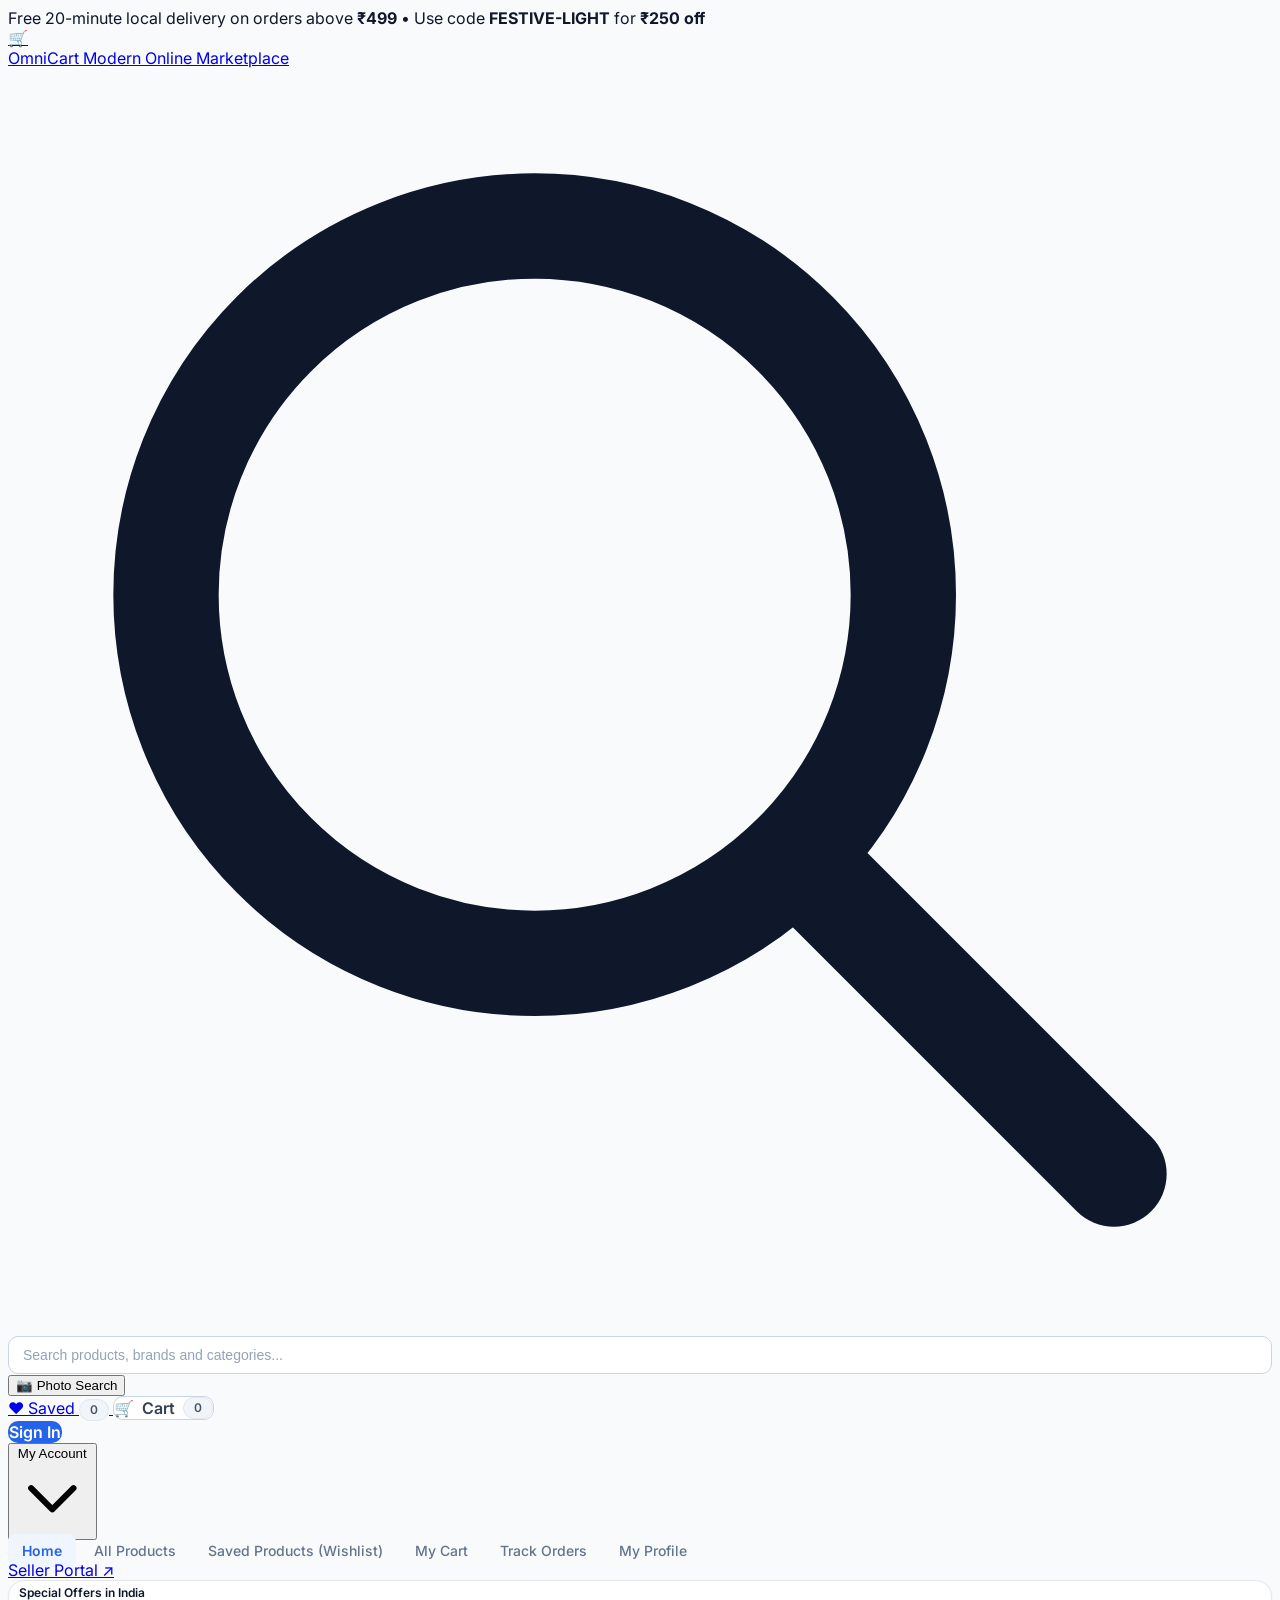
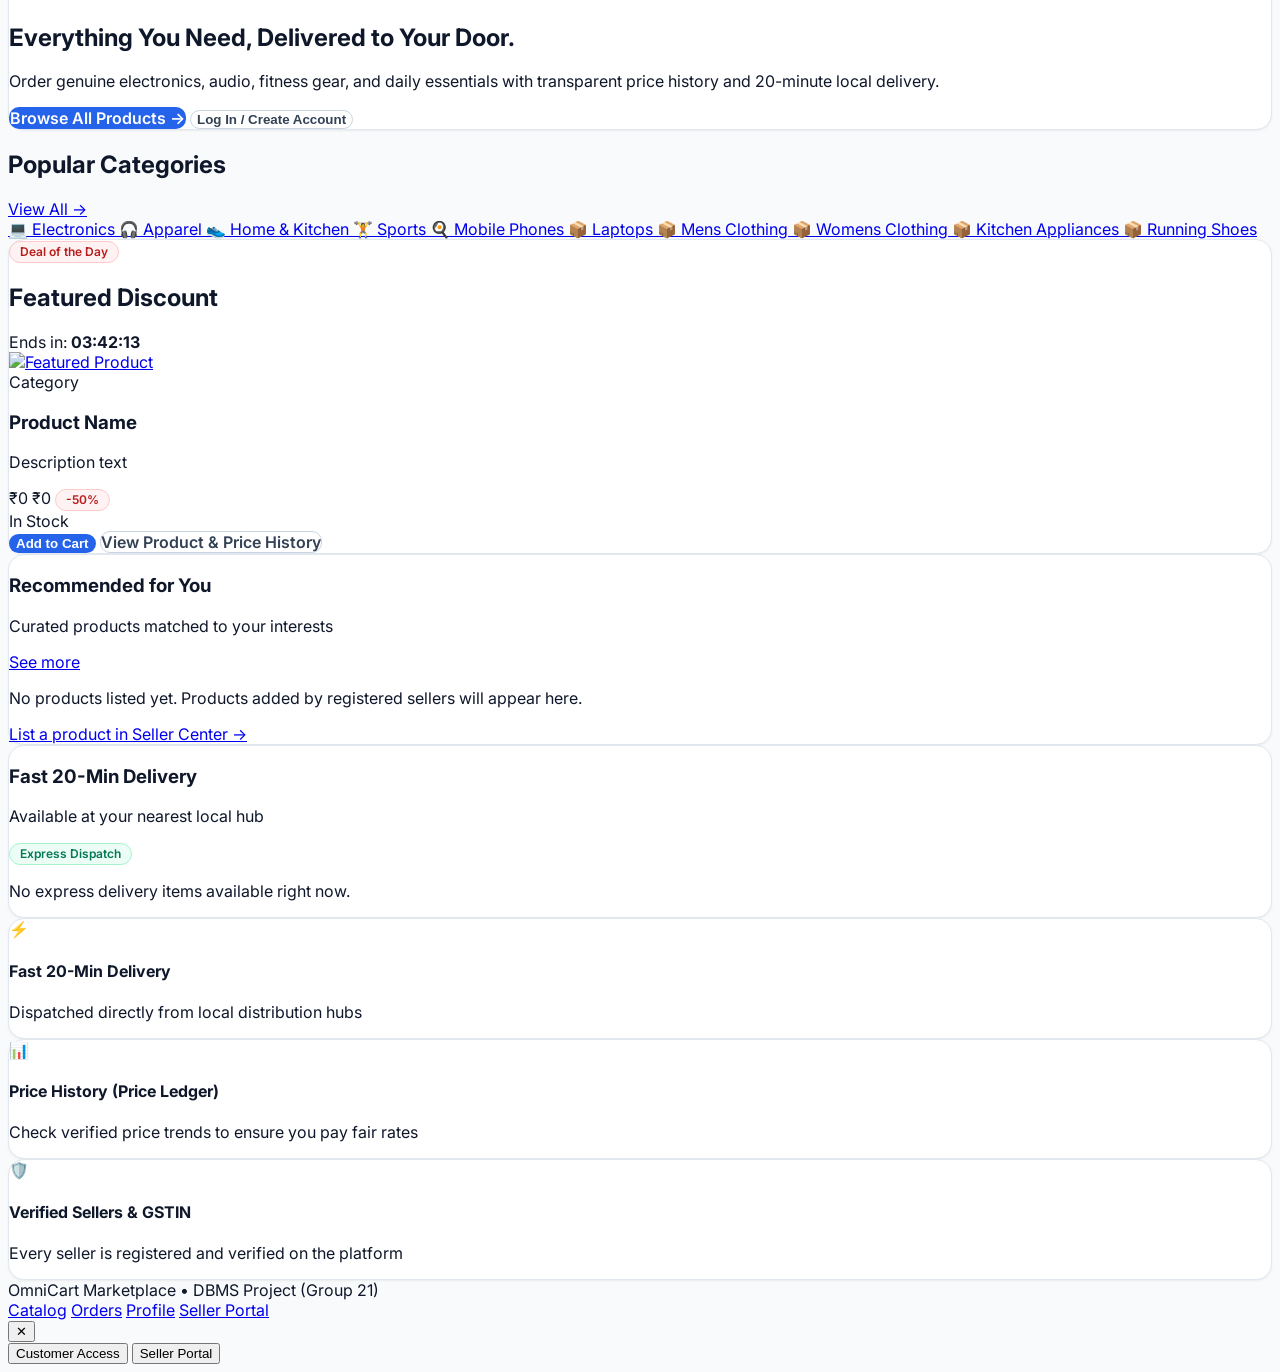
==== omnicart-frontend/index.html @ b3bab656 "Initial" ====
<!DOCTYPE html>
<html lang="en">
<head>
  <meta charset="UTF-8">
  <meta name="viewport" content="width=device-width, initial-scale=1.0">
  <title>OmniCart — Modern Online Marketplace</title>

  <!-- Tailwind CSS CDN -->
  <script src="https://cdn.tailwindcss.com"></script>

  <!-- Google Fonts -->
  <link rel="preconnect" href="https://fonts.googleapis.com">
  <link rel="preconnect" href="https://fonts.gstatic.com" crossorigin>
  <link href="https://fonts.googleapis.com/css2?family=Inter:wght@300;400;500;600;700;800&display=swap" rel="stylesheet">

  <!-- Custom Clean Styles with Enlarged Fonts -->
  <link rel="stylesheet" href="css/styles.css">

  <script>
    tailwind.config = {
      theme: {
        extend: {
          fontFamily: {
            sans: ['Inter', 'sans-serif'],
          }
        }
      }
    }
  </script>
</head>
<body class="bg-slate-50 text-slate-800 min-h-screen flex flex-col font-sans text-base">

  <!-- Toast Container -->
  <div id="toast-container" class="fixed top-5 right-5 z-50 flex flex-col gap-2.5 pointer-events-none max-w-sm w-full"></div>

  <!-- TOP ANNOUNCEMENT BAR (Prices in Rupees ₹) -->
  <div class="bg-blue-600 text-white text-sm py-2.5 px-4 text-center font-medium">
    <span>Free 20-minute local delivery on orders above <strong>₹499</strong> • Use code <strong class="underline">FESTIVE-LIGHT</strong> for <strong>₹250 off</strong></span>
  </div>

  <!-- MAIN NAVIGATION HEADER -->
  <header class="bg-white border-b border-slate-200 sticky top-0 z-40">
    <div class="max-w-7xl mx-auto px-4 sm:px-6 lg:px-8 py-4 flex items-center justify-between gap-4">
      
      <!-- Brand Logo -->
      <a href="index.html" class="flex items-center gap-3 shrink-0">
        <div class="w-10 h-10 rounded-xl bg-blue-600 text-white flex items-center justify-center font-bold text-xl shadow-sm">
          🛒
        </div>
        <div>
          <span class="text-2xl font-bold tracking-tight text-slate-900 block leading-tight">OmniCart</span>
          <span class="text-xs text-slate-500 font-medium block">Modern Online Marketplace</span>
        </div>
      </a>

      <!-- Global Search Bar -->
      <div class="flex-1 max-w-2xl relative hidden sm:block">
        <div class="relative flex items-center">
          <svg class="w-5 h-5 text-slate-400 absolute left-3.5" fill="none" stroke="currentColor" stroke-width="2" viewBox="0 0 24 24"><path stroke-linecap="round" stroke-linejoin="round" d="M21 21l-6-6m2-5a7 7 0 11-14 0 7 7 0 0114 0z"/></svg>
          <input
            type="text"
            placeholder="Search products, brands and categories..."
            class="global-search-input clean-input pl-11 pr-28 py-2.5 text-sm"
          />
          <button
            onclick="UIModule.openVisualSearchModal()"
            class="absolute right-2 px-3 py-1.5 text-xs rounded-lg bg-slate-100 hover:bg-slate-200 text-slate-700 font-medium transition-colors flex items-center gap-1.5"
          >
            <span>📷</span> Photo Search
          </button>
        </div>
      </div>

      <!-- Right Header Actions (Initial Login Option vs Logged In User) -->
      <div class="flex items-center gap-3 shrink-0">
        
        <!-- Saved Products Link (Guarded) -->
        <a
          href="saved-products.html"
          onclick="return AuthModule.guardUserClick('saved-products.html', event)"
          class="flex items-center gap-1.5 p-2 rounded-lg text-slate-700 hover:bg-slate-100 text-xs font-semibold"
        >
          <span>❤️</span>
          <span class="hidden sm:inline">Saved</span>
          <span id="header-saved-badge" class="badge badge-blue text-[11px] saved-count-badge">0</span>
        </a>

        <!-- Cart Button (Guarded) -->
        <a
          href="cart.html"
          onclick="return AuthModule.guardUserClick('cart.html', event)"
          class="btn-secondary py-2 px-3 text-xs font-semibold flex items-center gap-2"
        >
          <span>🛒</span>
          <span class="hidden sm:inline">Cart</span>
          <span id="header-cart-badge" class="badge badge-blue text-[11px]">0</span>
        </a>

        <!-- SINGLE SIGN IN BUTTON (When Guest) -->
        <div id="header-guest-auth" class="flex items-center gap-2">
          <a
            href="login.html"
            class="btn-primary py-2 px-4 text-xs font-semibold"
          >
            Sign In
          </a>
        </div>

        <!-- LOGGED-IN USER DROPDOWN (Visible after login) -->
        <div id="header-user-auth" class="relative hidden">
          <button
            onclick="AuthModule.toggleAuthDropdown()"
            class="flex items-center gap-2 px-3.5 py-2 rounded-xl border border-slate-200 hover:bg-slate-50 text-sm font-semibold text-slate-800 transition-colors"
          >
            <div class="w-2.5 h-2.5 rounded-full bg-blue-600"></div>
            <span id="header-user-name">My Account</span>
            <svg class="w-4 h-4 text-slate-400" fill="none" stroke="currentColor" stroke-width="2" viewBox="0 0 24 24"><path stroke-linecap="round" stroke-linejoin="round" d="M19 9l-7 7-7-7"/></svg>
          </button>

          <!-- Dropdown Menu -->
          <div
            id="auth-dropdown-menu"
            class="hidden absolute right-0 mt-2 w-64 rounded-xl bg-white border border-slate-200 shadow-xl p-2 z-50 text-sm"
          >
            <div id="auth-dropdown-items"></div>
          </div>
        </div>

      </div>
    </div>

    <!-- Secondary Navigation Bar with Larger Fonts -->
    <div class="border-t border-slate-100 bg-white">
      <div class="max-w-7xl mx-auto px-4 sm:px-6 lg:px-8 flex items-center justify-between text-sm py-2 overflow-x-auto no-scrollbar">
        <div class="flex items-center gap-1.5">
          <a href="index.html" class="nav-tab active">Home</a>
          <a href="products.html" class="nav-tab">All Products</a>
          <a href="saved-products.html" onclick="return AuthModule.guardUserClick('saved-products.html', event)" class="nav-tab">Saved Products (Wishlist)</a>
          <a href="cart.html" onclick="return AuthModule.guardUserClick('cart.html', event)" class="nav-tab">My Cart</a>
          <a href="orders.html" onclick="return AuthModule.guardUserClick('orders.html', event)" class="nav-tab">Track Orders</a>
          <a href="customer-profile.html" onclick="return AuthModule.guardUserClick('customer-profile.html', event)" class="nav-tab">My Profile</a>
        </div>
        <a href="seller-dashboard.html" onclick="return AuthModule.guardSellerClick('seller-dashboard.html', event)" class="text-xs font-semibold text-emerald-700 hover:text-emerald-800 bg-emerald-50 hover:bg-emerald-100 px-3.5 py-1.5 rounded-lg transition-colors shrink-0">
          Seller Portal ↗
        </a>
      </div>
    </div>
  </header>

  <!-- MAIN CONTENT CONTAINER -->
  <main class="max-w-7xl mx-auto px-4 sm:px-6 lg:px-8 py-8 flex-1 space-y-10">

    <!-- HERO BANNER -->
    <section class="clean-card p-8 sm:p-12 bg-gradient-to-r from-blue-600 to-indigo-700 text-white relative overflow-hidden shadow-md">
      <div class="relative z-10 max-w-2xl">
        <span class="badge bg-white/20 text-white border-0 text-xs mb-3 font-semibold">Special Offers in India</span>
        <h1 class="text-3xl sm:text-5xl font-extrabold tracking-tight mb-4 leading-tight">
          Everything You Need, Delivered to Your Door.
        </h1>
        <p class="text-blue-100 text-base sm:text-lg mb-6 leading-relaxed">
          Order genuine electronics, audio, fitness gear, and daily essentials with transparent price history and 20-minute local delivery.
        </p>
        <div class="flex flex-wrap items-center gap-3">
          <a href="products.html" class="btn-primary bg-white text-blue-700 hover:bg-blue-50 text-sm py-3 px-6 shadow-sm">
            Browse All Products →
          </a>
          <button onclick="AuthModule.openAuthModal('buyer')" class="btn-secondary bg-white/10 text-white border-white/40 hover:bg-white/20 text-sm py-3 px-6">
            Log In / Create Account
          </button>
        </div>
      </div>
    </section>

    <!-- CATEGORY PILLS BAR -->
    <section>
      <div class="flex items-center justify-between mb-4">
        <h2 class="text-lg font-bold text-slate-900">Popular Categories</h2>
        <a href="products.html" class="text-sm font-semibold text-blue-600 hover:underline">View All →</a>
      </div>
      <div class="flex items-center gap-2.5 overflow-x-auto pb-2 no-scrollbar" id="category-pills-container">
        <!-- Rendered dynamically -->
      </div>
    </section>

    <!-- FEATURED DEAL OF THE DAY (In Rupees ₹) -->
    <section class="clean-card p-6 sm:p-8">
      <div class="flex items-center justify-between pb-4 mb-6 border-b border-slate-100">
        <div>
          <span class="badge badge-red text-xs mb-1">Deal of the Day</span>
          <h2 class="text-xl font-bold text-slate-900">Featured Discount</h2>
        </div>
        <div class="text-sm text-slate-500 font-medium">
          Ends in: <strong id="deal-timer" class="text-red-600 font-bold">03:42:15</strong>
        </div>
      </div>

      <div class="grid grid-cols-1 md:grid-cols-12 gap-8 items-center">
        <!-- Image Column -->
        <div class="md:col-span-5 flex flex-col items-center">
          <div class="w-full h-64 sm:h-72 rounded-2xl bg-slate-50 border border-slate-100 flex items-center justify-center p-6">
            <a id="featured-detail-link" href="product-detail.html?id=PROD-001" class="w-full h-full flex items-center justify-center">
              <img id="featured-img" src="" alt="Featured Product" class="w-full h-full object-contain hover:scale-105 transition-transform duration-300">
            </a>
          </div>
          <!-- Thumbs -->
          <div class="flex items-center gap-2 mt-4" id="featured-thumbs-container"></div>
        </div>

        <!-- Details Column -->
        <div class="md:col-span-7 flex flex-col justify-between space-y-4">
          <div>
            <div class="text-xs text-blue-600 font-semibold mb-1" id="featured-category">Category</div>
            <h3 class="text-2xl font-bold text-slate-900 mb-2" id="featured-title">Product Name</h3>
            <p class="text-base text-slate-600 mb-4 leading-relaxed" id="featured-desc">Description text</p>

            <div class="flex items-baseline gap-3 mb-2">
              <span class="text-3xl font-extrabold text-slate-900" id="featured-price">₹0</span>
              <span class="text-base text-slate-400 line-through" id="featured-orig-price">₹0</span>
              <span class="badge badge-red font-bold" id="featured-discount">-50%</span>
            </div>

            <div class="text-sm text-emerald-700 font-medium" id="featured-stock">In Stock</div>
          </div>

          <div class="flex items-center gap-3 pt-2">
            <button onclick="BuyerModule.addCurrentDealToCart()" class="btn-primary text-sm py-3 px-6">
              Add to Cart
            </button>
            <a id="featured-detail-link-2" href="product-detail.html?id=PROD-001" class="btn-secondary text-sm py-3 px-6">
              View Product & Price History
            </a>
          </div>
        </div>
      </div>
    </section>

    <!-- 2 COLUMN GRID: RECOMMENDED PRODUCTS & FAST DELIVERY -->
    <div class="grid grid-cols-1 md:grid-cols-2 gap-8">
      
      <!-- Recommended for You -->
      <section class="clean-card p-6">
        <div class="flex items-center justify-between mb-5 pb-2 border-b border-slate-100">
          <div>
            <h3 class="font-bold text-slate-900 text-lg">Recommended for You</h3>
            <p class="text-xs text-slate-500">Curated products matched to your interests</p>
          </div>
          <a href="products.html" class="text-xs font-semibold text-blue-600 hover:underline">See more</a>
        </div>
        <div class="space-y-3.5" id="recommended-products-container">
          <!-- Populated dynamically -->
        </div>
      </section>

      <!-- Fast Delivery Near You -->
      <section class="clean-card p-6">
        <div class="flex items-center justify-between mb-5 pb-2 border-b border-slate-100">
          <div>
            <h3 class="font-bold text-slate-900 text-lg">Fast 20-Min Delivery</h3>
            <p class="text-xs text-slate-500">Available at your nearest local hub</p>
          </div>
          <span class="badge badge-green text-xs">Express Dispatch</span>
        </div>
        <div class="space-y-3.5" id="fast-delivery-container">
          <!-- Populated dynamically -->
        </div>
      </section>

    </div>

    <!-- VALUE PROPOSITIONS -->
    <section class="grid grid-cols-1 sm:grid-cols-3 gap-6 pt-4">
      <div class="clean-card p-6 text-center">
        <div class="text-3xl mb-2">⚡</div>
        <h4 class="font-bold text-base text-slate-900">Fast 20-Min Delivery</h4>
        <p class="text-sm text-slate-500 mt-1">Dispatched directly from local distribution hubs</p>
      </div>
      <div class="clean-card p-6 text-center">
        <div class="text-3xl mb-2">📊</div>
        <h4 class="font-bold text-base text-slate-900">Price History (Price Ledger)</h4>
        <p class="text-sm text-slate-500 mt-1">Check verified price trends to ensure you pay fair rates</p>
      </div>
      <div class="clean-card p-6 text-center">
        <div class="text-3xl mb-2">🛡️</div>
        <h4 class="font-bold text-base text-slate-900">Verified Sellers & GSTIN</h4>
        <p class="text-sm text-slate-500 mt-1">Every seller is registered and verified on the platform</p>
      </div>
    </section>

  </main>

  <!-- CLEAN FOOTER -->
  <footer class="bg-white border-t border-slate-200 mt-16 py-10 text-sm text-slate-500">
    <div class="max-w-7xl mx-auto px-4 sm:px-6 lg:px-8 flex flex-col sm:flex-row items-center justify-between gap-4">
      <div class="flex items-center gap-3">
        <span class="font-bold text-slate-900 text-base">OmniCart Marketplace</span>
        <span>•</span>
        <span>DBMS Project (Group 21)</span>
      </div>
      <div class="flex items-center gap-6 text-sm">
        <a href="products.html" class="hover:underline">Catalog</a>
        <a href="orders.html" onclick="return AuthModule.guardUserClick('orders.html', event)" class="hover:underline">Orders</a>
        <a href="customer-profile.html" onclick="return AuthModule.guardUserClick('customer-profile.html', event)" class="hover:underline">Profile</a>
        <a href="seller-dashboard.html" onclick="return AuthModule.guardSellerClick('seller-dashboard.html', event)" class="hover:underline text-emerald-700 font-semibold">Seller Portal</a>
      </div>
    </div>
  </footer>

  <!-- CLEAN LOGIN / SIGN IN MODAL -->
  <div id="auth-modal" class="fixed inset-0 z-50 flex items-center justify-center p-4 bg-slate-900/50 backdrop-blur-xs hidden">
    <div class="relative w-full max-w-md bg-white rounded-2xl p-6 sm:p-8 border border-slate-200 shadow-2xl">
      <button onclick="AuthModule.closeAuthModal()" class="absolute top-4 right-4 text-slate-400 hover:text-slate-800 text-xl font-bold">✕</button>

      <div class="grid grid-cols-2 gap-2 p-1 rounded-xl bg-slate-100 mb-5 text-xs">
        <button id="modal-tab-buyer" onclick="AuthModule.setModalTab('buyer')" class="py-2.5 rounded-lg font-semibold transition-all bg-white text-blue-700 shadow-xs border border-slate-200">
          Customer Access
        </button>
        <button id="modal-tab-seller" onclick="AuthModule.setModalTab('seller')" class="py-2.5 rounded-lg font-medium transition-all text-slate-600 hover:text-slate-900">
          Seller Portal
        </button>
      </div>

      <div id="auth-modal-form-container"></div>
    </div>
  </div>

  <!-- VISUAL SEARCH MODAL CONTAINER (Injected and managed by VisualSearchModule) -->
  <div id="visual-search-modal" class="fixed inset-0 z-50 flex items-center justify-center p-3 sm:p-4 bg-slate-900/60 backdrop-blur-sm hidden"></div>

  <!-- JAVASCRIPT MODULES -->
  <script src="js/data-store.js"></script>
  <script src="js/ui-module.js"></script>
  <script src="js/auth-module.js"></script>
  <script src="js/visual-search-module.js"></script>
  <script src="js/buyer-module.js"></script>
  <script src="js/app.js"></script>
  <script>
    window.addEventListener('DOMContentLoaded', () => {
      BuyerModule.init();
    });
  </script>
</body>
</html>
---- omnicart-frontend/css/styles.css ----
/* ==========================================================================
   OmniCart Marketplace — Modern Design System & Clean Styles
   ========================================================================== */

@import url('https://fonts.googleapis.com/css2?family=Inter:wght@300;400;500;600;700;800;900&display=swap');

:root {
  --primary-50: #eff6ff;
  --primary-100: #dbeafe;
  --primary-500: #3b82f6;
  --primary-600: #2563eb;
  --primary-700: #1d4ed8;
  --primary-800: #1e40af;
  
  --emerald-50: #ecfdf5;
  --emerald-500: #10b981;
  --emerald-600: #059669;
  --emerald-700: #047857;

  --surface-bg: #f8fafc;
  --card-bg: #ffffff;
  --border-color: #e2e8f0;
  --text-main: #0f172a;
  --text-muted: #64748b;

  --shadow-subtle: 0 1px 3px 0 rgb(0 0 0 / 0.05), 0 1px 2px -1px rgb(0 0 0 / 0.05);
  --shadow-card: 0 4px 6px -1px rgb(0 0 0 / 0.07), 0 2px 4px -2px rgb(0 0 0 / 0.05);
  --shadow-elevated: 0 10px 15px -3px rgb(0 0 0 / 0.08), 0 4px 6px -4px rgb(0 0 0 / 0.04);
  --shadow-modal: 0 25px 50px -12px rgb(0 0 0 / 0.25);
  --radius-lg: 0.875rem;
  --radius-xl: 1rem;
}

* {
  box-sizing: border-box;
}

body {
  font-family: 'Inter', -apple-system, BlinkMacSystemFont, "Segoe UI", Roboto, sans-serif;
  background-color: var(--surface-bg);
  color: var(--text-main);
  -webkit-font-smoothing: antialiased;
  -moz-osx-font-smoothing: grayscale;
}

/* Custom Scrollbar */
::-webkit-scrollbar {
  width: 6px;
  height: 6px;
}
::-webkit-scrollbar-track {
  background: #f1f5f9;
}
::-webkit-scrollbar-thumb {
  background: #cbd5e1;
  border-radius: 9999px;
}
::-webkit-scrollbar-thumb:hover {
  background: #94a3b8;
}
.no-scrollbar::-webkit-scrollbar {
  display: none;
}
.no-scrollbar {
  -ms-overflow-style: none;
  scrollbar-width: none;
}

/* Clean Card Component */
.clean-card {
  background-color: #ffffff;
  border: 1px solid #e2e8f0;
  border-radius: var(--radius-xl);
  box-shadow: var(--shadow-subtle);
  transition: all 0.2s cubic-bezier(0.16, 1, 0.3, 1);
}

.clean-card:hover {
  box-shadow: var(--shadow-card);
}

.clean-card-hover:hover {
  transform: translateY(-2px);
  border-color: #cbd5e1;
  box-shadow: var(--shadow-elevated);
}

/* Inputs & Form Elements */
.clean-input, .clean-select {
  width: 100%;
  padding: 0.625rem 0.875rem;
  font-size: 0.875rem;
  border-radius: 0.625rem;
  border: 1px solid #cbd5e1;
  background-color: #ffffff;
  color: #1e293b;
  outline: none;
  transition: all 0.15s ease-in-out;
}

.clean-input:focus, .clean-select:focus {
  border-color: var(--primary-600);
  box-shadow: 0 0 0 3px rgba(37, 99, 235, 0.15);
  background-color: #ffffff;
}

.clean-input::placeholder {
  color: #94a3b8;
}

/* Primary & Secondary Buttons */
.btn-primary {
  display: inline-flex;
  align-items: center;
  justify-content: center;
  gap: 0.5rem;
  font-weight: 600;
  border-radius: 0.625rem;
  background-color: var(--primary-600);
  color: #ffffff;
  transition: all 0.15s ease;
  cursor: pointer;
  border: 1px solid transparent;
  text-decoration: none;
}

.btn-primary:hover {
  background-color: var(--primary-700);
  box-shadow: 0 4px 12px rgba(37, 99, 235, 0.25);
  transform: translateY(-1px);
}

.btn-primary:active {
  transform: translateY(0);
}

.btn-secondary {
  display: inline-flex;
  align-items: center;
  justify-content: center;
  gap: 0.5rem;
  font-weight: 600;
  border-radius: 0.625rem;
  background-color: #ffffff;
  color: #334155;
  border: 1px solid #cbd5e1;
  transition: all 0.15s ease;
  cursor: pointer;
  text-decoration: none;
}

.btn-secondary:hover {
  background-color: #f8fafc;
  border-color: #94a3b8;
  color: #0f172a;
}

/* Badges */
.badge {
  display: inline-flex;
  align-items: center;
  padding: 0.25rem 0.625rem;
  border-radius: 9999px;
  font-size: 0.75rem;
  font-weight: 600;
  line-height: 1;
}

.badge-blue {
  background-color: #eff6ff;
  color: #1d4ed8;
  border: 1px solid #bfdbfe;
}

.badge-green {
  background-color: #ecfdf5;
  color: #047857;
  border: 1px solid #a7f3d0;
}

.badge-red {
  background-color: #fef2f2;
  color: #b91c1c;
  border: 1px solid #fecaca;
}

.badge-amber {
  background-color: #fffbeb;
  color: #b45309;
  border: 1px solid #fde68a;
}

.badge-slate {
  background-color: #f1f5f9;
  color: #475569;
  border: 1px solid #e2e8f0;
}

/* Navigation Tabs */
.nav-tab {
  padding: 0.5rem 0.875rem;
  font-size: 0.875rem;
  font-weight: 500;
  color: #64748b;
  border-radius: 0.5rem;
  transition: all 0.15s ease;
  white-space: nowrap;
  text-decoration: none;
}

.nav-tab:hover {
  color: #0f172a;
  background-color: #f1f5f9;
}

.nav-tab.active {
  color: var(--primary-600);
  background-color: var(--primary-50);
  font-weight: 600;
}

/* Product Card Elements */
.product-card {
  transition: all 0.25s cubic-bezier(0.16, 1, 0.3, 1);
}

.product-card:hover {
  transform: translateY(-4px);
  box-shadow: 0 12px 24px -6px rgba(15, 23, 42, 0.08);
}

.product-card .img-container {
  position: relative;
  overflow: hidden;
  border-radius: 0.75rem;
  background-color: #f8fafc;
}

.product-card img {
  transition: transform 0.35s ease;
}

.product-card:hover img {
  transform: scale(1.06);
}

/* Toast Notifications */
.toast {
  display: flex;
  align-items: center;
  gap: 0.75rem;
  padding: 0.875rem 1.125rem;
  border-radius: 0.75rem;
  background-color: #1e293b;
  color: #ffffff;
  font-size: 0.875rem;
  font-weight: 500;
  box-shadow: 0 10px 25px -5px rgba(0, 0, 0, 0.2);
  pointer-events: auto;
  animation: slideInRight 0.3s cubic-bezier(0.16, 1, 0.3, 1) forwards;
  transition: all 0.2s ease;
}

.toast.toast-success {
  background-color: #065f46;
  border: 1px solid #059669;
}

.toast.toast-error {
  background-color: #991b1b;
  border: 1px solid #dc2626;
}

.toast.toast-info {
  background-color: #1e3a8a;
  border: 1px solid #2563eb;
}

@keyframes slideInRight {
  from {
    opacity: 0;
    transform: translateX(100%);
  }
  to {
    opacity: 1;
    transform: translateX(0);
  }
}

@keyframes fadeOut {
  from {
    opacity: 1;
    transform: translateX(0);
  }
  to {
    opacity: 0;
    transform: translateX(50%);
  }
}

/* Pulse badge for fast delivery */
.pulse-indicator {
  display: inline-block;
  width: 8px;
  height: 8px;
  border-radius: 50%;
  background-color: #10b981;
  box-shadow: 0 0 0 0 rgba(16, 185, 129, 0.7);
  animation: pulseGreen 1.8s infinite;
}

@keyframes pulseGreen {
  0% {
    transform: scale(0.95);
    box-shadow: 0 0 0 0 rgba(16, 185, 129, 0.7);
  }
  70% {
    transform: scale(1);
    box-shadow: 0 0 0 8px rgba(16, 185, 129, 0);
  }
  100% {
    transform: scale(0.95);
    box-shadow: 0 0 0 0 rgba(16, 185, 129, 0);
  }
}

/* Price Ledger Timeline */
.timeline-item {
  position: relative;
  padding-left: 1.5rem;
  padding-bottom: 1.25rem;
  border-left: 2px solid #e2e8f0;
}
.timeline-item:last-child {
  border-left-color: transparent;
  padding-bottom: 0;
}
.timeline-dot {
  position: absolute;
  left: -0.4375rem;
  top: 0.125rem;
  width: 0.875rem;
  height: 0.875rem;
  border-radius: 50%;
  background-color: var(--primary-600);
  border: 2px solid #ffffff;
}

/* Status Step Tracker */
.tracker-step {
  display: flex;
  flex-direction: column;
  align-items: center;
  position: relative;
  flex: 1;
}

.tracker-step::after {
  content: '';
  position: absolute;
  top: 14px;
  left: 50%;
  width: 100%;
  height: 3px;
  background-color: #e2e8f0;
  z-index: 1;
}

.tracker-step:last-child::after {
  display: none;
}

.tracker-step.completed::after {
  background-color: #2563eb;
}

.tracker-step-icon {
  width: 30px;
  height: 30px;
  border-radius: 50%;
  background-color: #f1f5f9;
  color: #94a3b8;
  display: flex;
  align-items: center;
  justify-content: center;
  font-size: 0.75rem;
  font-weight: 700;
  z-index: 2;
  border: 2px solid #ffffff;
  transition: all 0.3s ease;
}

.tracker-step.active .tracker-step-icon {
  background-color: #2563eb;
  color: #ffffff;
  box-shadow: 0 0 0 4px rgba(37, 99, 235, 0.2);
}

.tracker-step.completed .tracker-step-icon {
  background-color: #059669;
  color: #ffffff;
}
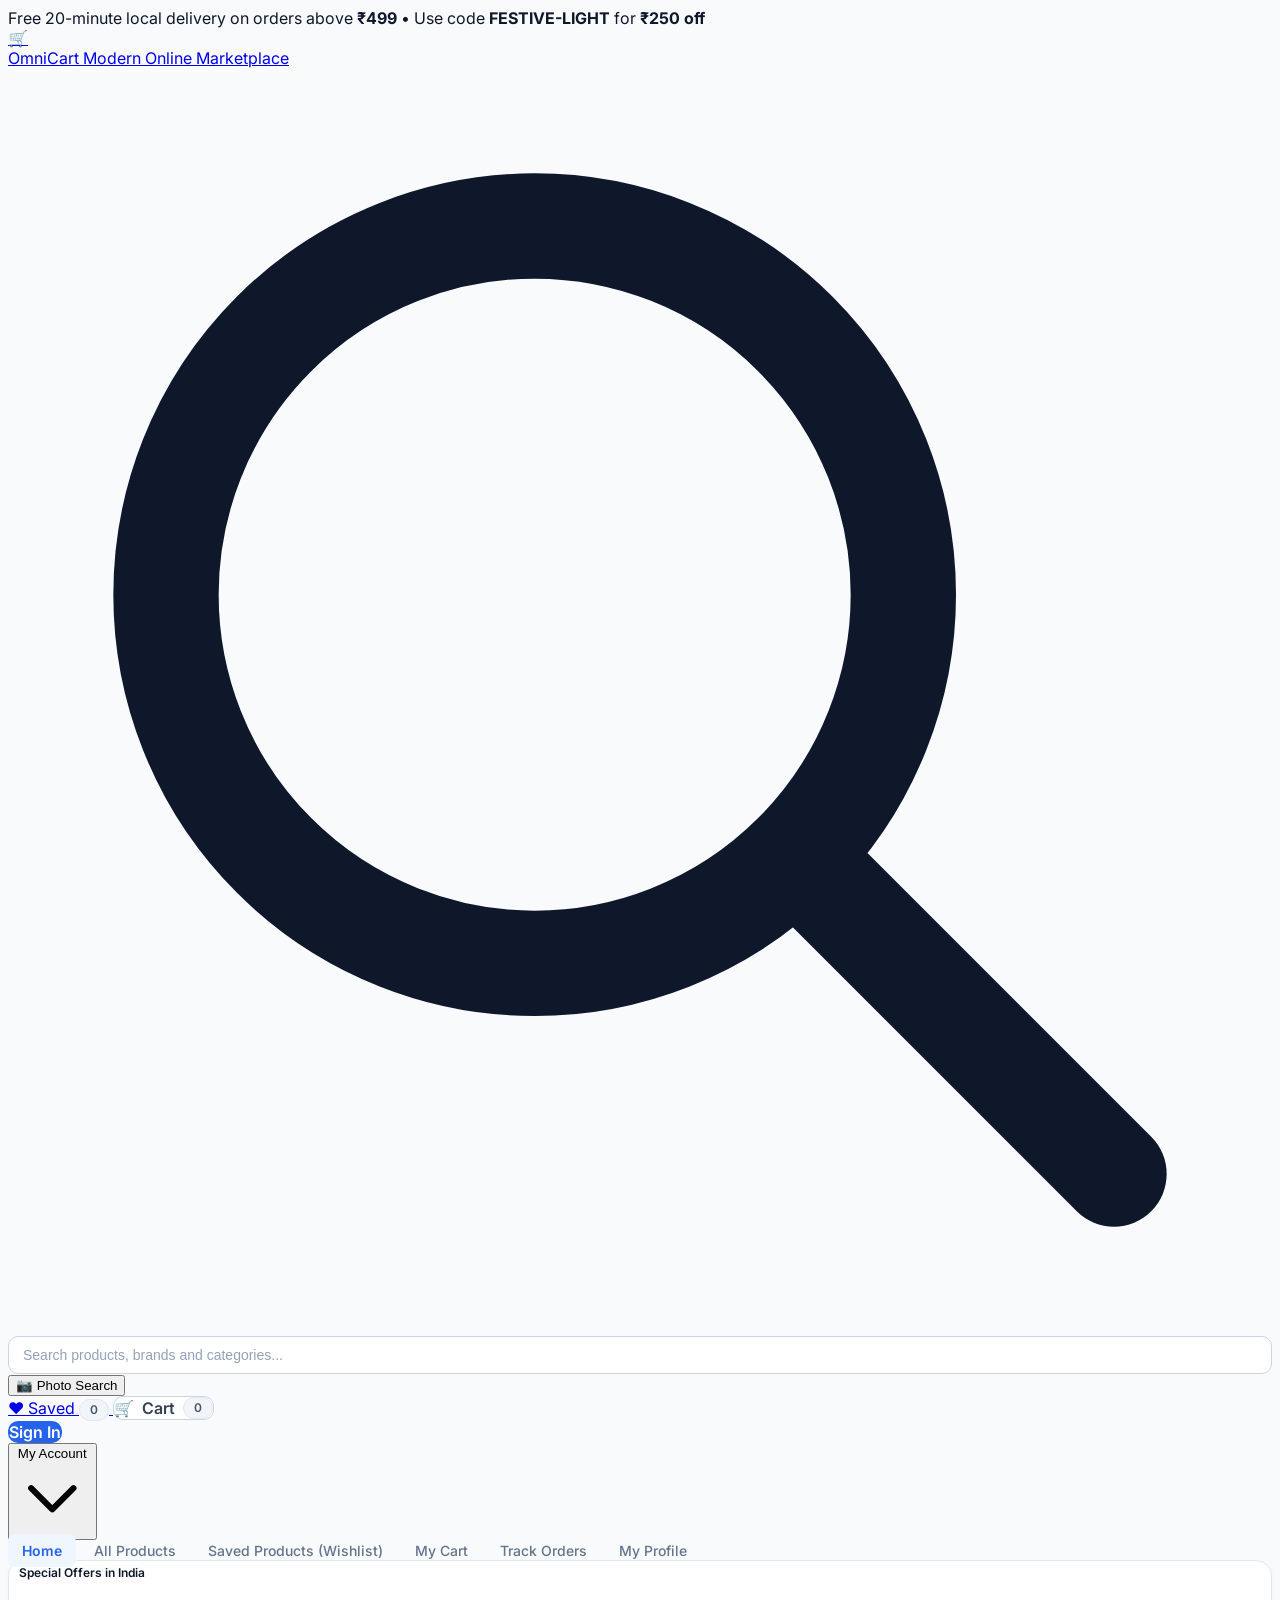
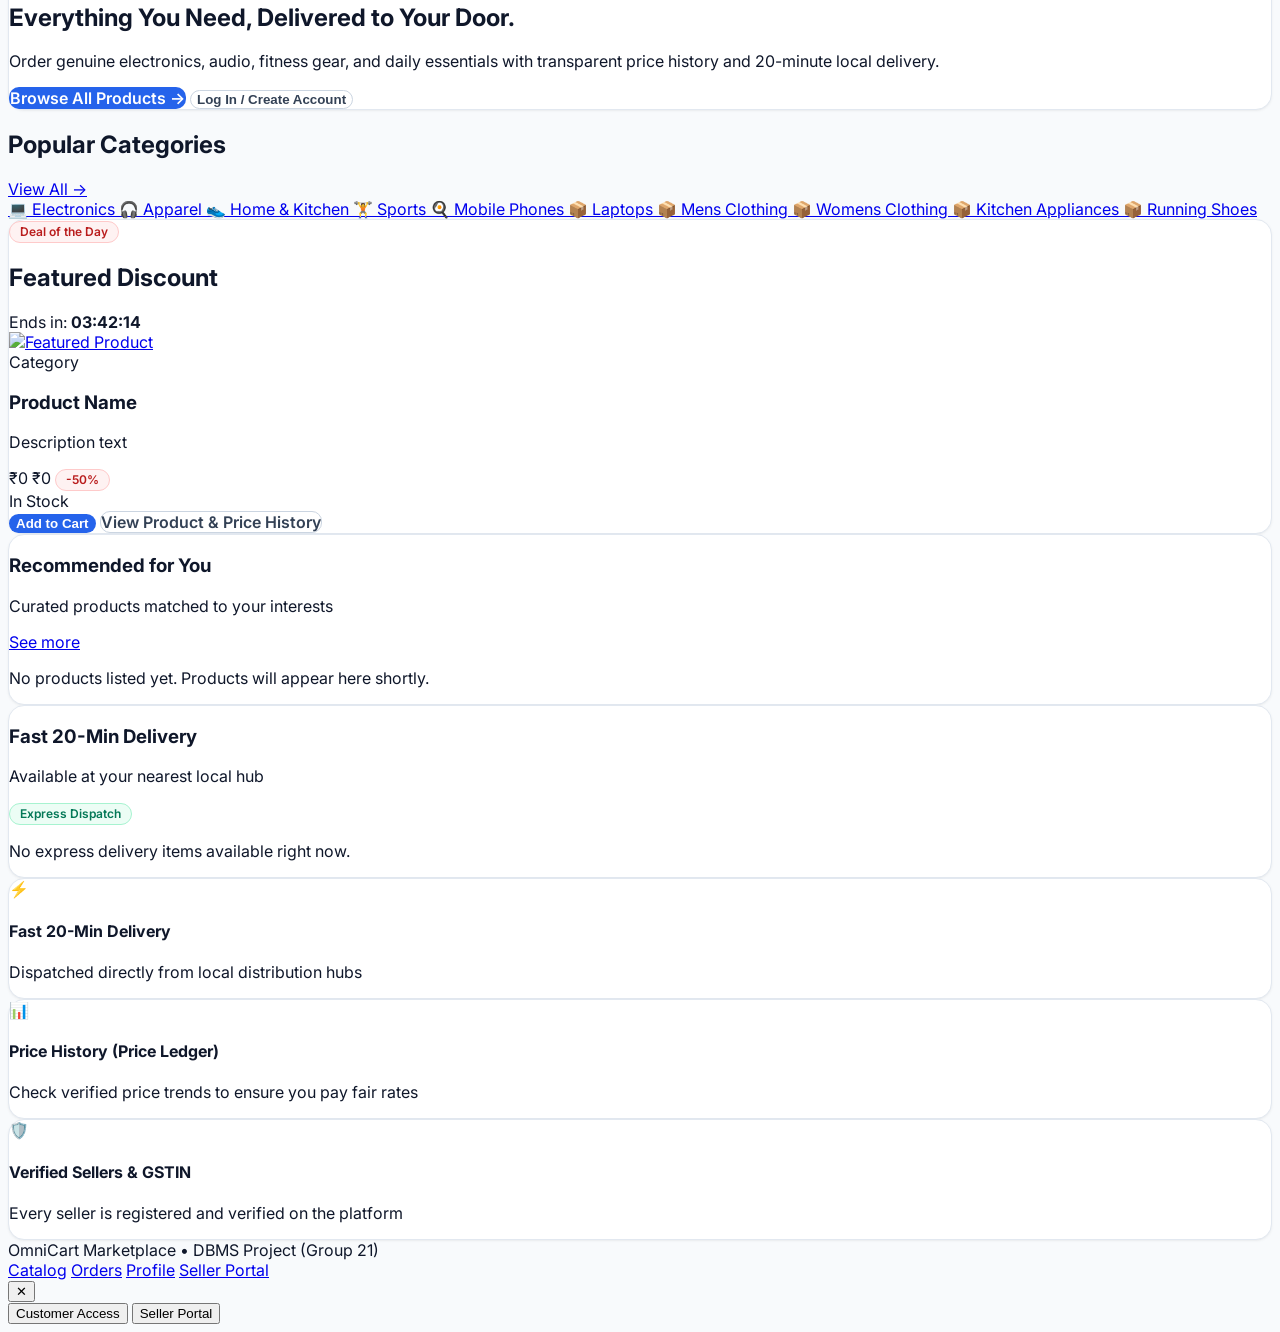
==== commit 352bad5f: "Update OmniCart: Zero guest cart count, remove footers and seller links, hide hero auth button when " ====
--- a/omnicart-frontend/index.html
+++ b/omnicart-frontend/index.html
@@ -100,7 +100,7 @@
         <div id="header-guest-auth" class="flex items-center gap-2">
           <a
             href="login.html"
-            class="btn-primary py-2 px-4 text-xs font-semibold"
+            class="btn-primary py-2.5 px-6 text-sm sm:text-base font-bold shadow-sm hover:shadow transition-all"
           >
             Sign In
           </a>
@@ -140,9 +140,6 @@
           <a href="orders.html" onclick="return AuthModule.guardUserClick('orders.html', event)" class="nav-tab">Track Orders</a>
           <a href="customer-profile.html" onclick="return AuthModule.guardUserClick('customer-profile.html', event)" class="nav-tab">My Profile</a>
         </div>
-        <a href="seller-dashboard.html" onclick="return AuthModule.guardSellerClick('seller-dashboard.html', event)" class="text-xs font-semibold text-emerald-700 hover:text-emerald-800 bg-emerald-50 hover:bg-emerald-100 px-3.5 py-1.5 rounded-lg transition-colors shrink-0">
-          Seller Portal ↗
-        </a>
       </div>
     </div>
   </header>
@@ -164,9 +161,15 @@
           <a href="products.html" class="btn-primary bg-white text-blue-700 hover:bg-blue-50 text-sm py-3 px-6 shadow-sm">
             Browse All Products →
           </a>
-          <button onclick="AuthModule.openAuthModal('buyer')" class="btn-secondary bg-white/10 text-white border-white/40 hover:bg-white/20 text-sm py-3 px-6">
+          <button id="hero-auth-btn" onclick="AuthModule.openAuthModal('buyer')" class="btn-secondary bg-white/10 text-white border-white/40 hover:bg-white/20 text-sm py-3 px-6">
             Log In / Create Account
           </button>
+          <script>
+            if (localStorage.getItem('omnicart_user') || localStorage.getItem('omnicart_seller')) {
+              var heroBtn = document.getElementById('hero-auth-btn');
+              if (heroBtn) heroBtn.style.display = 'none';
+            }
+          </script>
         </div>
       </div>
     </section>
@@ -327,12 +330,12 @@
   <div id="visual-search-modal" class="fixed inset-0 z-50 flex items-center justify-center p-3 sm:p-4 bg-slate-900/60 backdrop-blur-sm hidden"></div>
 
   <!-- JAVASCRIPT MODULES -->
-  <script src="js/data-store.js"></script>
-  <script src="js/ui-module.js"></script>
-  <script src="js/auth-module.js"></script>
-  <script src="js/visual-search-module.js"></script>
-  <script src="js/buyer-module.js"></script>
-  <script src="js/app.js"></script>
+  <script src="js/data-store.js?v=2.1"></script>
+  <script src="js/ui-module.js?v=2.1"></script>
+  <script src="js/auth-module.js?v=2.1"></script>
+  <script src="js/visual-search-module.js?v=2.1"></script>
+  <script src="js/buyer-module.js?v=2.1"></script>
+  <script src="js/app.js?v=2.1"></script>
   <script>
     window.addEventListener('DOMContentLoaded', () => {
       BuyerModule.init();
